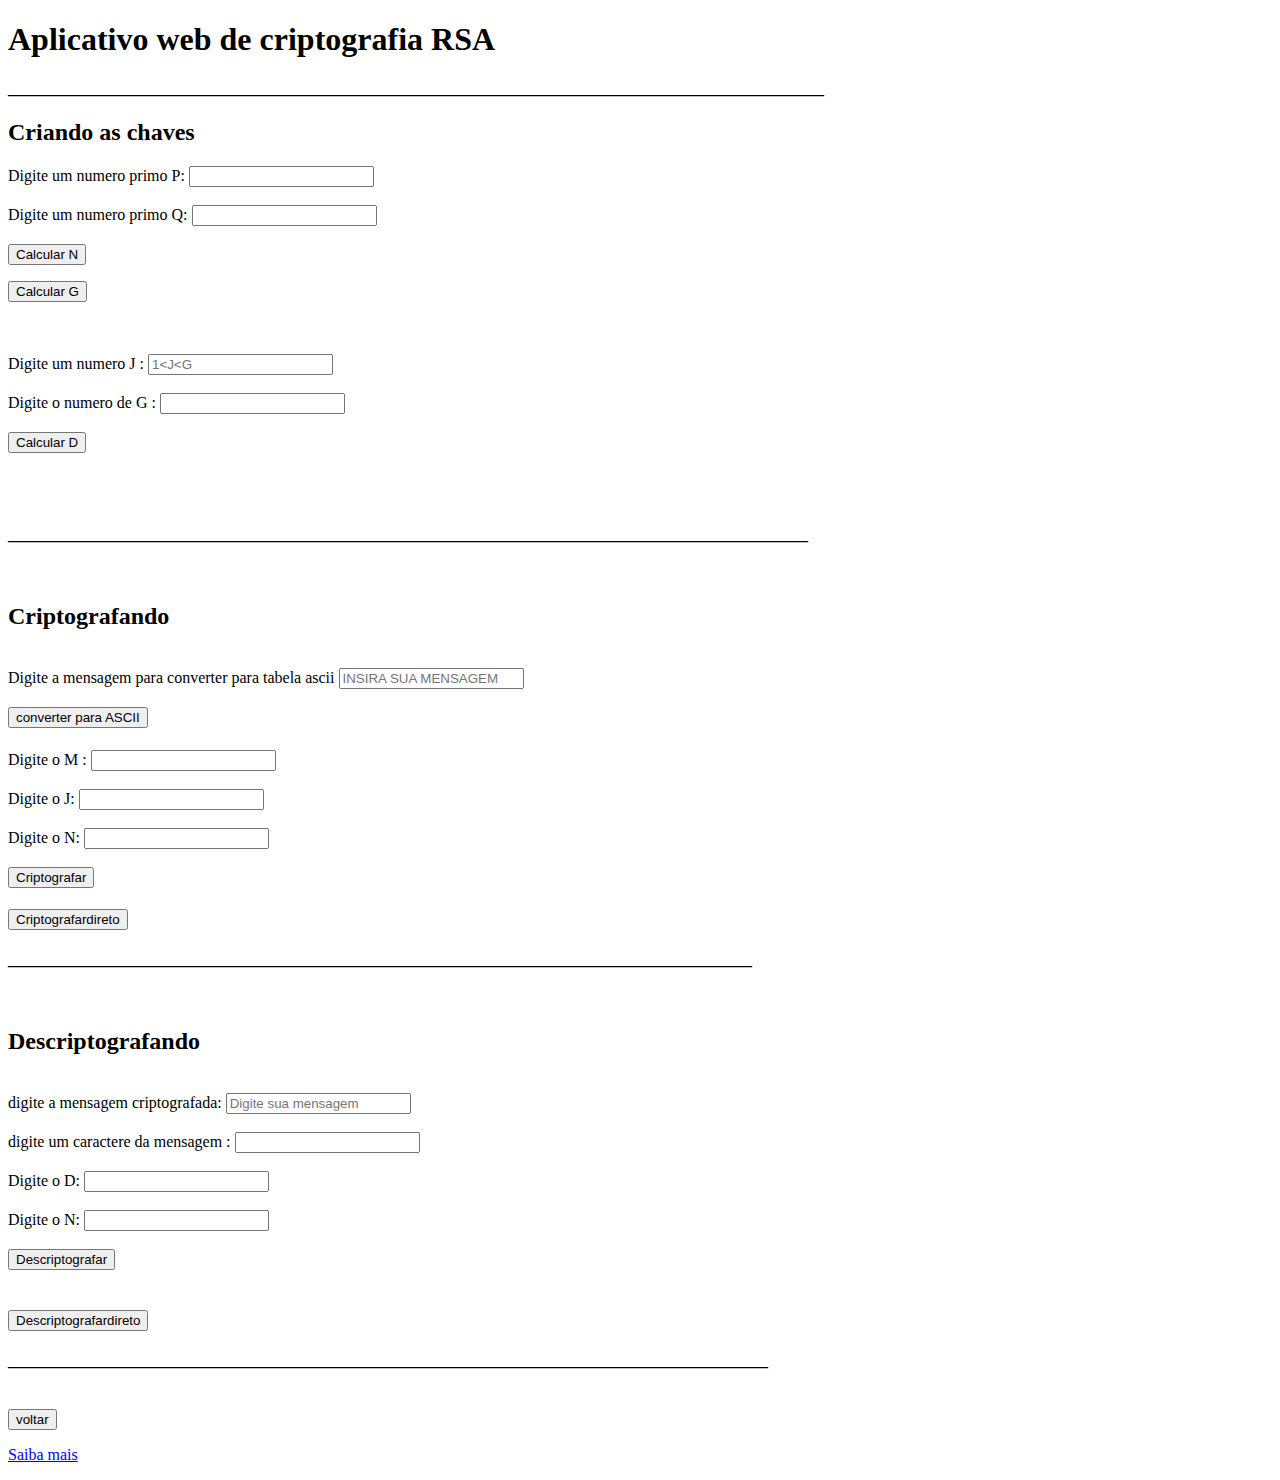
==== criptografiaRSA.html @ ee872bd5 "correcao" ====
<!DOCTYPE html>
<html lang="en">
<head>
  <meta charset="UTF-8">
  <meta name="viewport" content="width=device-width, initial-scale=1.0">
  <!-- <link rel="stylesheet" type="text/css" href="stile.css"> -->
  <!--<script src="script.js"></script> -->
 <!-- <script src="caminho/para/bigInt.js"></script> -->
  
    <link href = " https://oliveiral2001.github.io/Criptografia/sytle.css" rel = "stylesheet" >  
    <script src = " https://oliveiral2001.github.io/Criptografia/script.js "></script> 
    <!-- <link rel="stylesheet" href="sytle.css"> -->
  
        
<title>Criptografia</title>
</head>
<body>

<div id="titulo">
<!-- Titulo na página -->
<h1>Aplicativo web de criptografia RSA</h1>
</div>





 

  <div class="criandoaschaves"> 
            <h4>______________________________________________________________________________________________________</h4>
                <h2>  Criando as chaves </h2> 
            
                        
           
        
            
                    <div class="criptografar">

                            <label for="numP">Digite um numero primo P:</label>
                            <input type="number" class="campo" id="numP">
                            <br>
                            <br>
                            <label class="campo" for="numQ">Digite um numero primo Q:</label>
                            <input type="number" class="campo" id="numQ">
                            <br>
                            <br>
                              <button class="botao" onclick="realizarCalculoN()">Calcular N</button> 
                            <br>
                            <p id="N"> </p>


                            <button class="botao" onclick="realizarCalculoG()">Calcular G</button> 
                            <br>
                            <p id="G"> </p>

                            
                            <br>
                            <br>
                            <label for="J">Digite um numero J  :</label>
                            <input type="number" class="campo" id="J" placeholder="1<J<G">
                            
                            <br>
                            <br>
                            <label for="vG">Digite o numero de G  :</label>
                            <input type="number" class="campo" id="vG">
                            <br>
                            <br>
                            <button class="botao" onclick="calcularinverso()">Calcular D</button> 
                            <br>
                            <p id="resultado"> </p>


                 
                     </div>
                     <br>
                     <br>
                     <h4>____________________________________________________________________________________________________</h4>
    </div>

        <br>


<div class="criptografando"> 
    <h2>  Criptografando </h2>

  
    <br>
    <label for="mensagem"> Digite a mensagem para converter para tabela ascii</label>
    <input type="text" class="campo" id ="mensagem" placeholder="INSIRA SUA MENSAGEM">
    <br>
    <br>
    <button class="botao" onclick="converterParaASCII()" >converter para ASCII</button>

    <h4> <p id="tabelaASCII"></p> </h4>


    <label for="numM">Digite o M :</label>
    <input type="number" class="campo" id="numM">
    <br>
    <br>
    <label for="numJ">Digite o J:</label>
    <input type="number" class="campo" id="numJ">
    <br>
    <br>
    <label for="numN">Digite o N:</label>
    <input type="number" class="campo" id="numN">
    <br>
    <br>
    <button class="botao" onclick="calcularmodexponencial()">Criptografar</button> 
    <br>
    <h4> <p id="S" ></p> </h4>
   
    <button class="botao" onclick="criptografar()">Criptografardireto</button> 
    <br>
    <h4> <p id="R" ></p> </h4>
   
    


   

</div>

<div id="descriptografando"> 
    <h4>_____________________________________________________________________________________________</h4>

            <br>
            <h2>Descriptografando</h2>
           
         
            <br>
            <label for="numerosC"> digite a mensagem criptografada:</label>
          
          <input type="number" class="campo" id="numerosC" placeholder="Digite sua mensagem">   
            <br>
            <br>
            <label for="numC">digite um caractere da mensagem :</label>
            <input type="number" class="campo" id="numC">
            <br>
            <br>
            <label for="numD">Digite o D:</label>
            <input type="number" class="campo" id="numD">
            <br>
            <br>
            <label for="nuMN">Digite o N:</label>
            <input type="number" class="campo" id="nuMN">
            <br>
            <br>
            <button class="botao" onclick="calcular()">Descriptografar</button>
            
            <br>
            <h4> <p id="F" ></p> </h4>
            <br>

            <button class="botao" onclick="ModExponencial()">Descriptografardireto</button>
            
            <br>
            <h4> <p id="U" ></p> </h4>


           
         
        <h4>_______________________________________________________________________________________________</h4>
</br>
  </div>

<!-- Imagem
<img src="./img/GettyImages-1244304812.webp" alt="Foto do Bolsonaro">
-->
<!-- Link -->
<a href="/aplicativo-principal/index.html"> 

  <button class="botao"> voltar </button>
</a>
<br>
<p><a href="https://www.lambda3.com.br/2012/12/entendendo-de-verdade-a-criptografia-rsa/" target="_blank">Saiba mais</a></p>

</body>

</html>
---- sytle.css ----
body {
    text-align: center;
    margin-top: 100px;
    background:linear-gradient(90deg, #3a49ed,#5583f7, #46afbf )
  
  }
  
 #titulo{
color:white;
background-color:black;
font-size: 45px;
text-align: center;
font-family:Arial, Helvetica, sans-serif;
margin: 20px; ;


 }
  .criandoaschaves{
    display: flex;
    flex-direction: column;
    justify-content:center ;
    align-items: center;
    color: rgb(212, 251, 229);
    background-color: rgb(14, 18, 74);
    font-family: '';
    font-size: 28px;
    text-align: center;
    padding: 20px;
    margin: 20px;
  }

  .criptografando{
   /* color: rgb(0, 255, 21);*/
    background-color:rgb(14, 18, 74);
    font-family: '';
    font-size: 28px;
    text-align: center;
    padding: 20px;
    margin: 20px;
    color: white;
  }


  #descriptografando {
    background-color:rgb(14, 18, 74);
    font-size: 28px;
    margin: 20px;
    color: white;
  }

  .botao {
    width: 250px;
    height: 60px;
    font-size: 25px;
    border-radius: 15px;
    background-color: rgb(148, 140, 172);

  }

  .campo {

    width: 350px;
    height: 50px;
    font-size: 25px;
    border-radius: 10px;
  }

  .texto {
    font-size: 35px;


  }

  .subtitulo {

    font-size: 45px;
  }

  .titulo{

    font-size: 38px;


  }

  .logo{
    
    font-size: 24px;
    
  }

  .etapas{
    text-align:justify;
    
  
  }
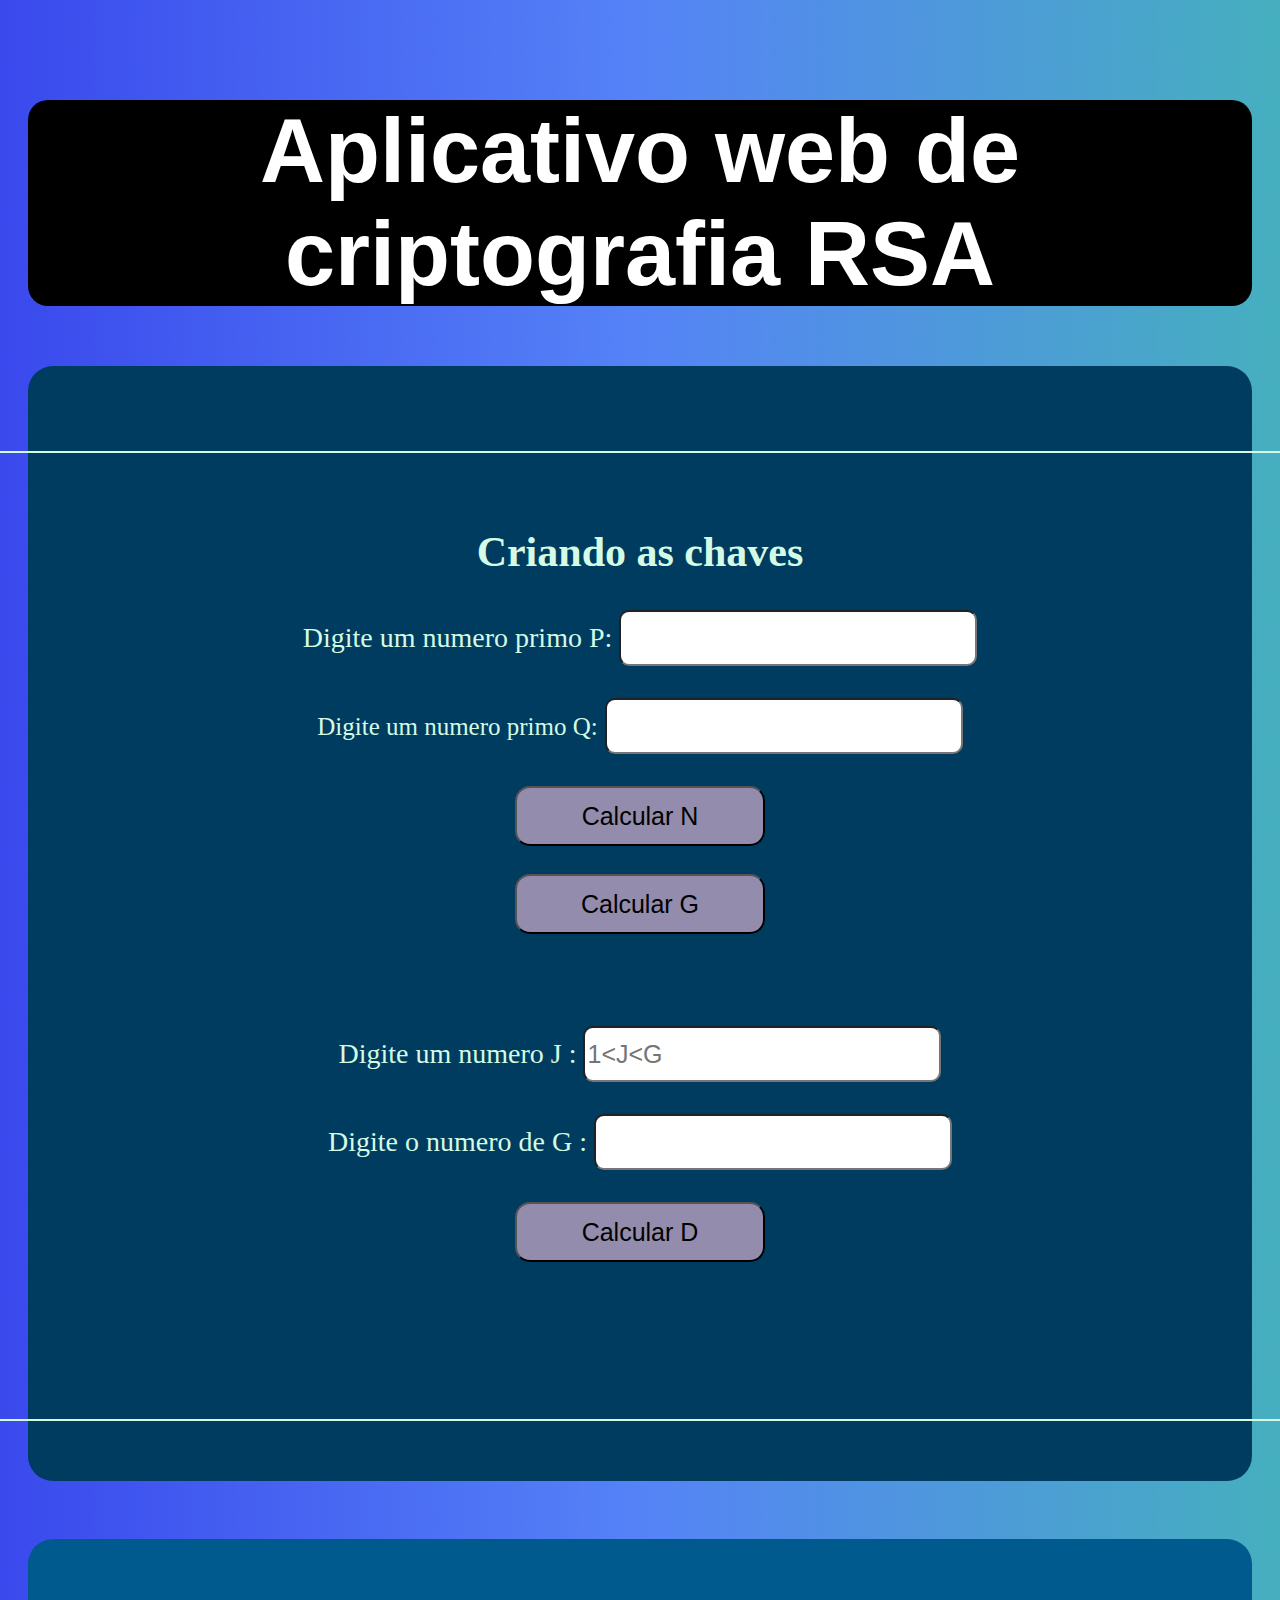
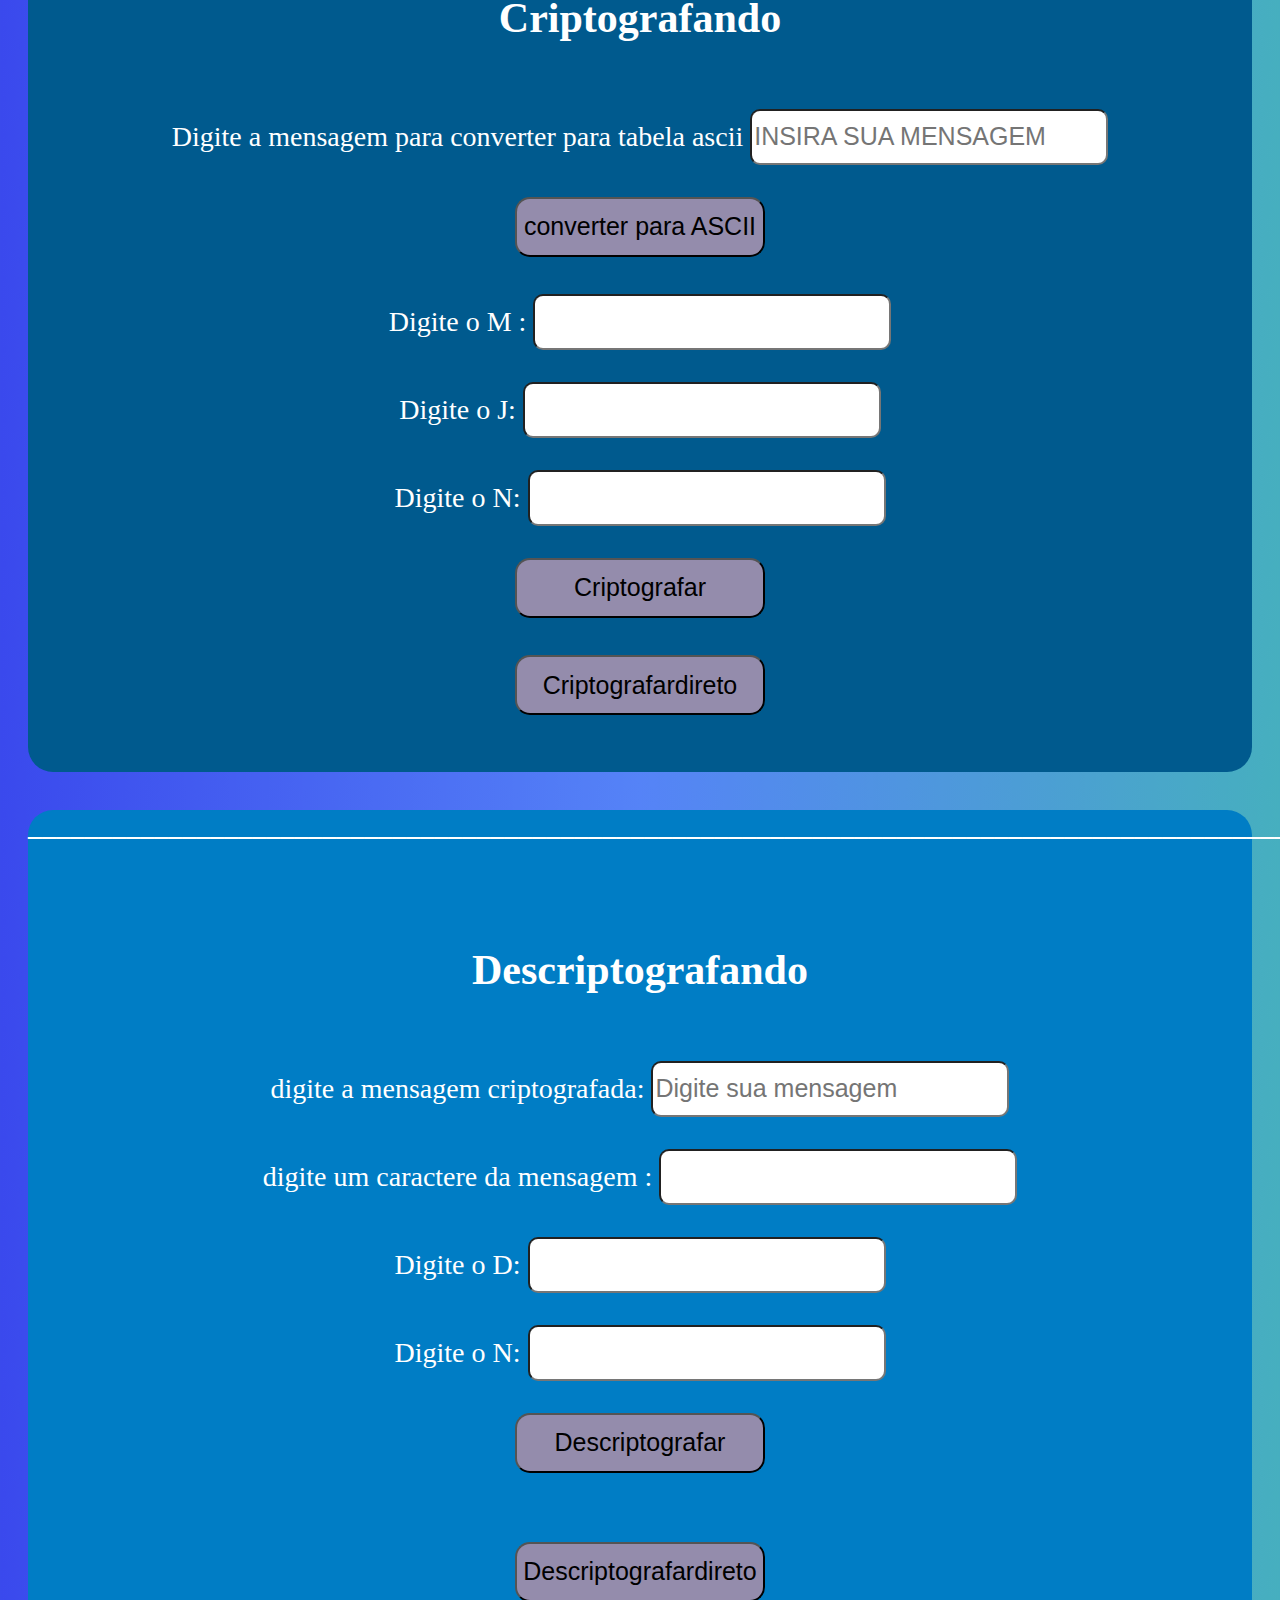
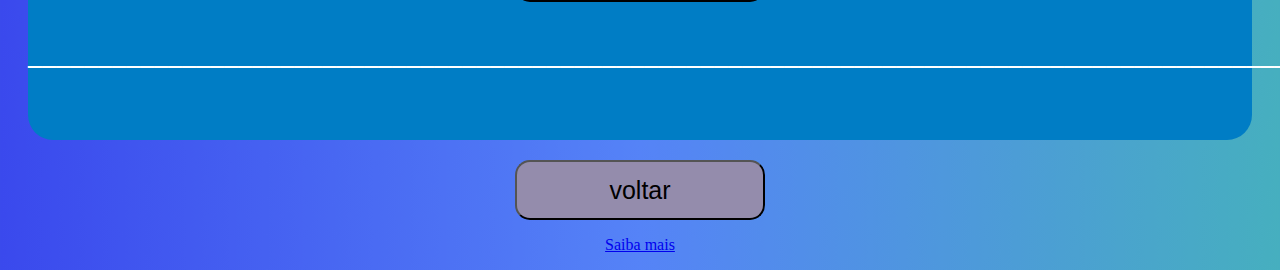
==== commit 2f1980f2: "nomeversao-8" ====
--- a/criptografiaRSA.html
+++ b/criptografiaRSA.html
@@ -3,11 +3,11 @@
 <head>
   <meta charset="UTF-8">
   <meta name="viewport" content="width=device-width, initial-scale=1.0">
-  <!-- <link rel="stylesheet" type="text/css" href="stile.css"> -->
+  <link rel="stylesheet" type="text/css" href="sytle.css">
   <!--<script src="script.js"></script> -->
  <!-- <script src="caminho/para/bigInt.js"></script> -->
   
-    <link href = " https://oliveiral2001.github.io/Criptografia/sytle.css" rel = "stylesheet" >  
+    <!-- <link href = " https://oliveiral2001.github.io/Criptografia/sytle.css" rel = "stylesheet" >   -->
     <script src = " https://oliveiral2001.github.io/Criptografia/script.js "></script> 
     <!-- <link rel="stylesheet" href="sytle.css"> -->
   
--- a/sytle.css
+++ b/sytle.css
@@ -11,7 +11,8 @@
 font-size: 45px;
 text-align: center;
 font-family:Arial, Helvetica, sans-serif;
-margin: 20px; ;
+margin: 20px; 
+border-radius: 20px;
 
 
  }
@@ -21,31 +22,34 @@
     justify-content:center ;
     align-items: center;
     color: rgb(212, 251, 229);
-    background-color: rgb(14, 18, 74);
+    background-color: #003c5f;
     font-family: '';
     font-size: 28px;
     text-align: center;
     padding: 20px;
     margin: 20px;
+    border-radius: 25px;
   }
 
   .criptografando{
    /* color: rgb(0, 255, 21);*/
-    background-color:rgb(14, 18, 74);
+    background-color:#005a8e;
     font-family: '';
     font-size: 28px;
     text-align: center;
     padding: 20px;
     margin: 20px;
     color: white;
+    border-radius: 25px;
   }
 
 
   #descriptografando {
-    background-color:rgb(14, 18, 74);
+    background-color:#007dc5;
     font-size: 28px;
     margin: 20px;
     color: white;
+    border-radius: 25px;
   }
 
   .botao {
--- a/sytle.css
+++ b/sytle.css
@@ -11,7 +11,8 @@
 font-size: 45px;
 text-align: center;
 font-family:Arial, Helvetica, sans-serif;
-margin: 20px; ;
+margin: 20px; 
+border-radius: 20px;
 
 
  }
@@ -21,31 +22,34 @@
     justify-content:center ;
     align-items: center;
     color: rgb(212, 251, 229);
-    background-color: rgb(14, 18, 74);
+    background-color: #003c5f;
     font-family: '';
     font-size: 28px;
     text-align: center;
     padding: 20px;
     margin: 20px;
+    border-radius: 25px;
   }
 
   .criptografando{
    /* color: rgb(0, 255, 21);*/
-    background-color:rgb(14, 18, 74);
+    background-color:#005a8e;
     font-family: '';
     font-size: 28px;
     text-align: center;
     padding: 20px;
     margin: 20px;
     color: white;
+    border-radius: 25px;
   }
 
 
   #descriptografando {
-    background-color:rgb(14, 18, 74);
+    background-color:#007dc5;
     font-size: 28px;
     margin: 20px;
     color: white;
+    border-radius: 25px;
   }
 
   .botao {
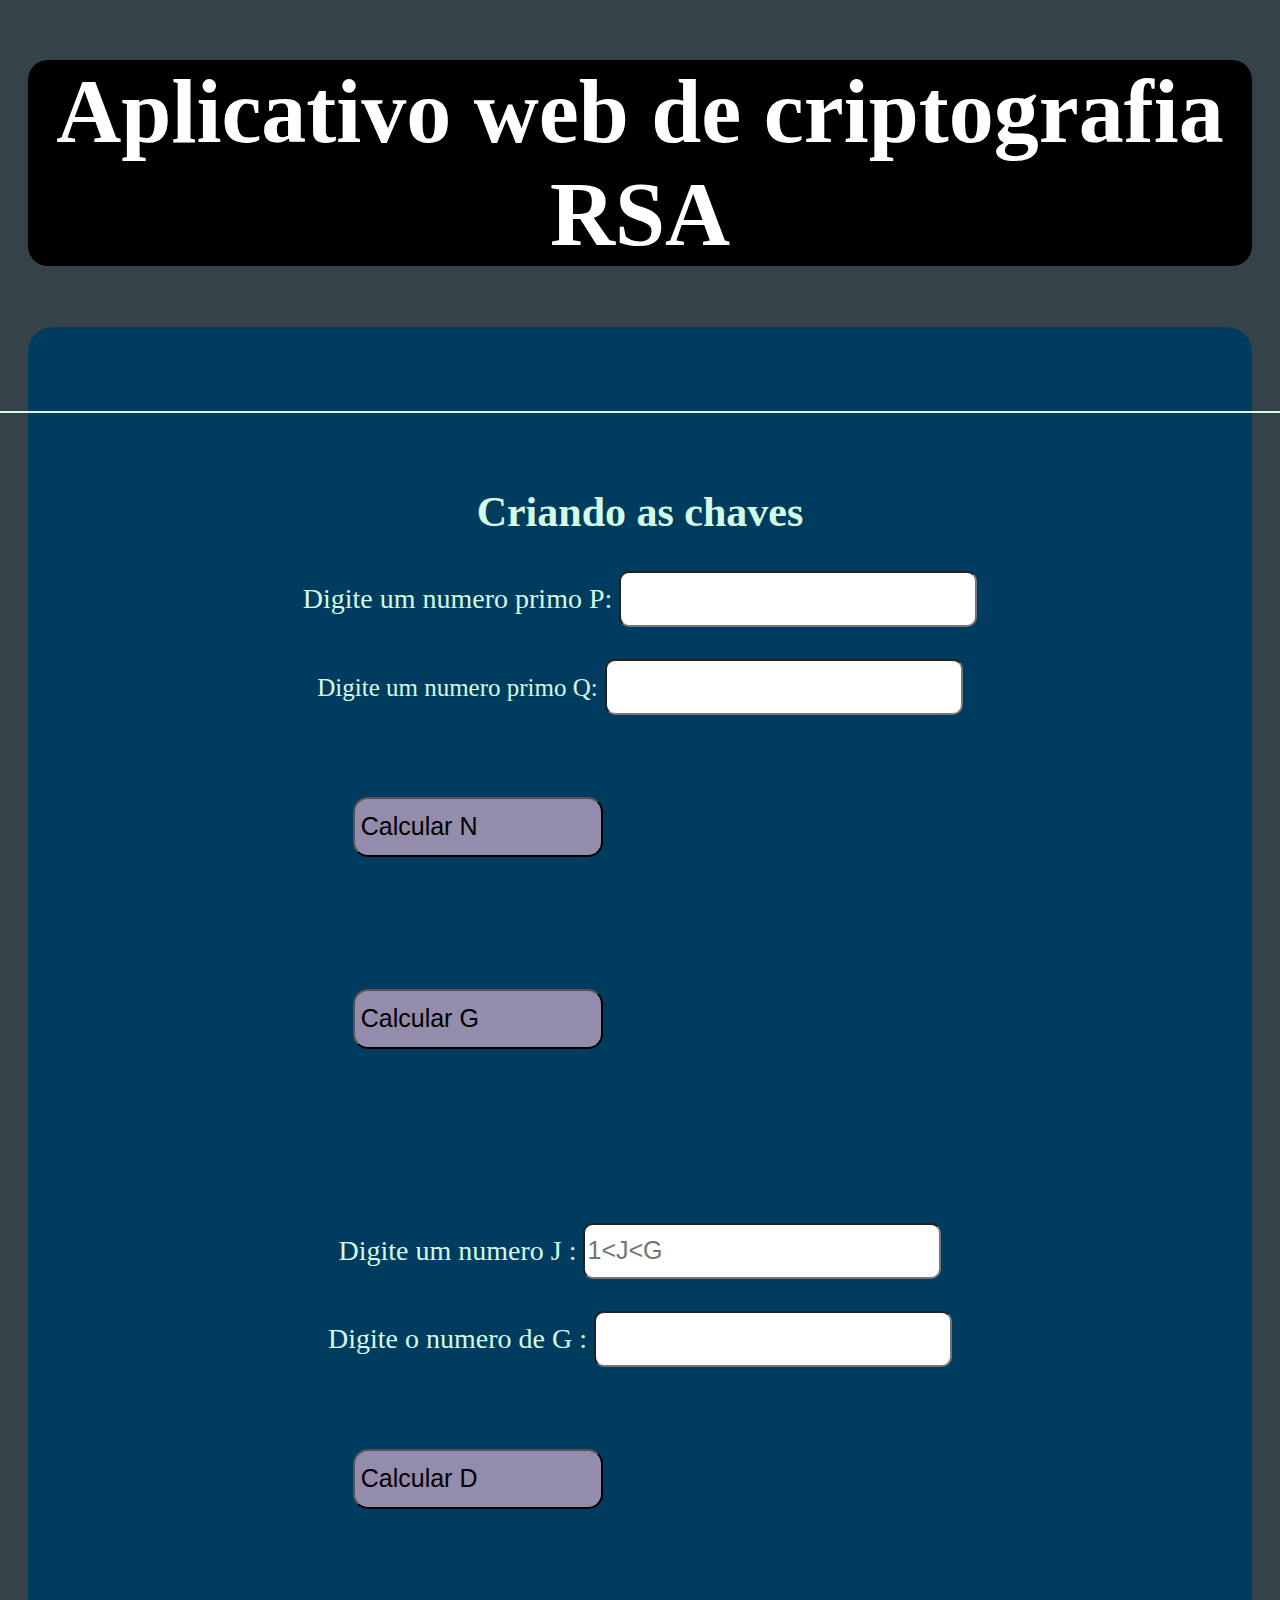
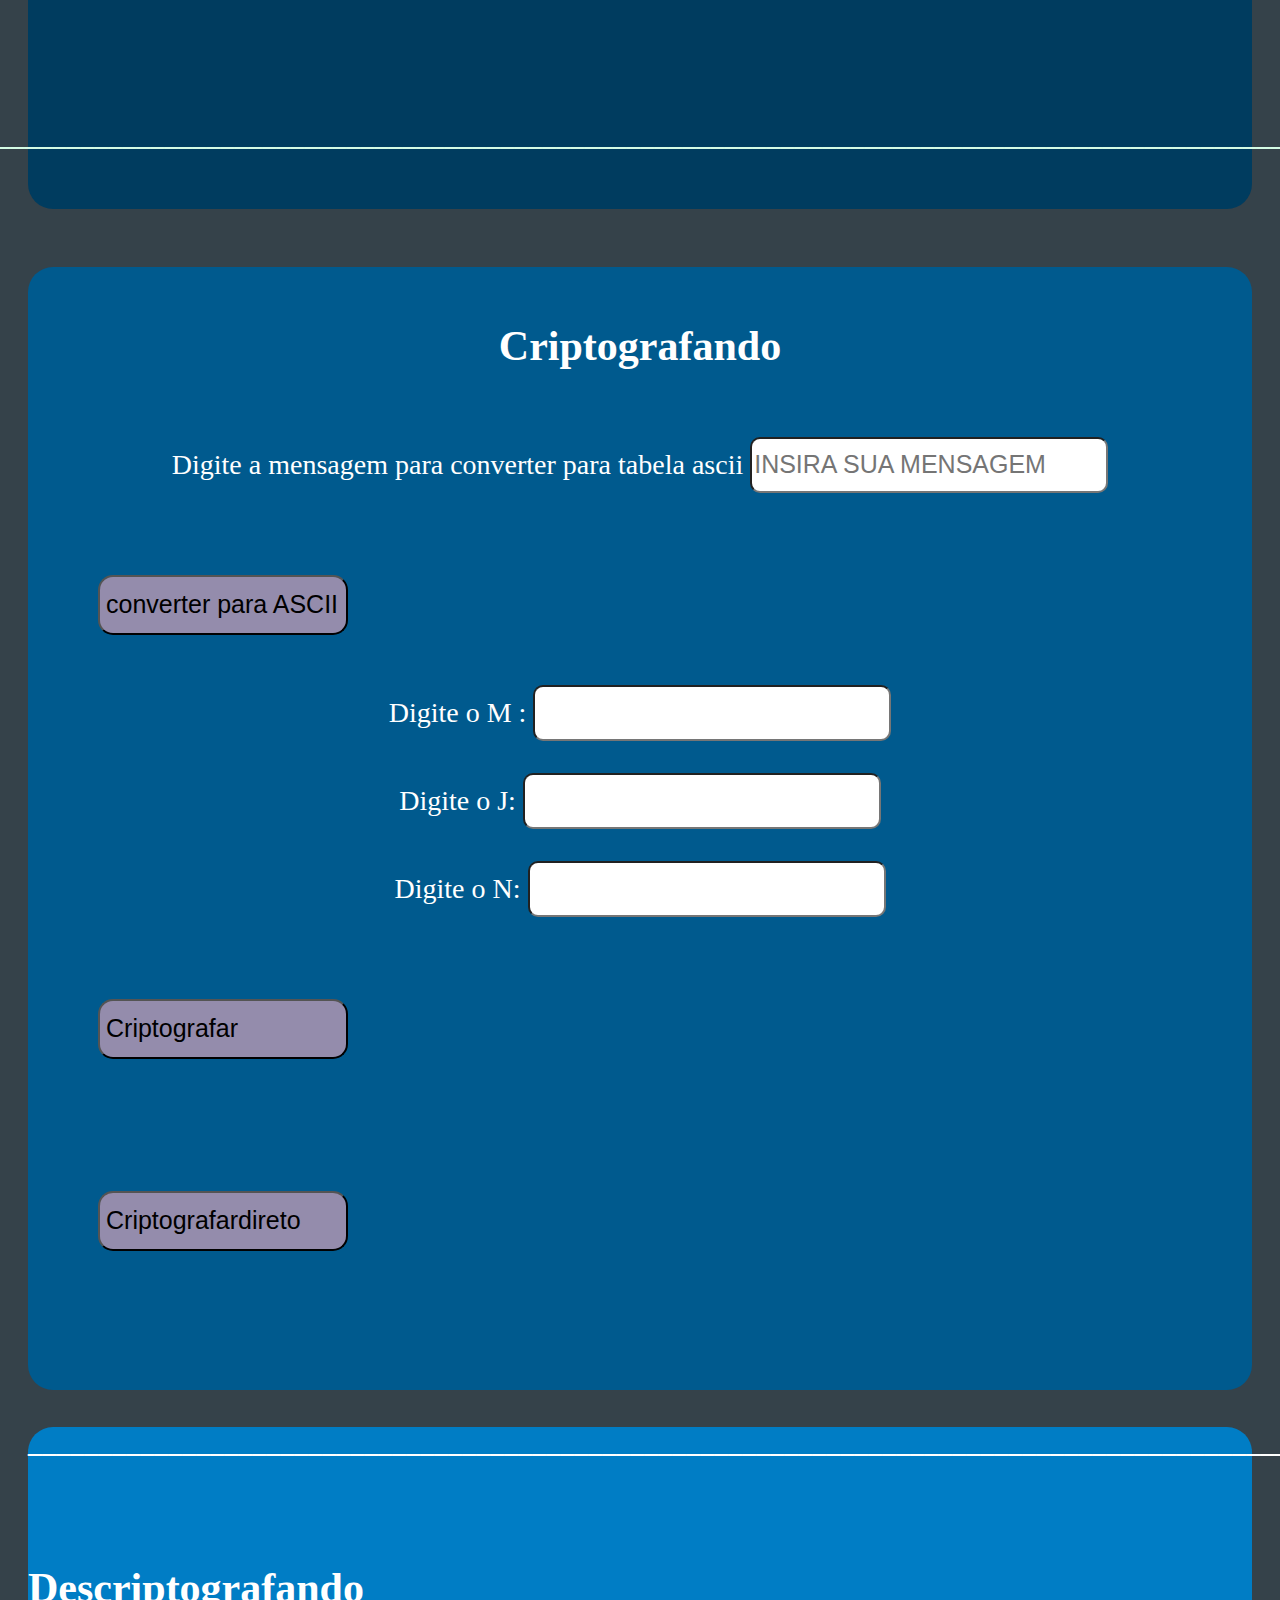
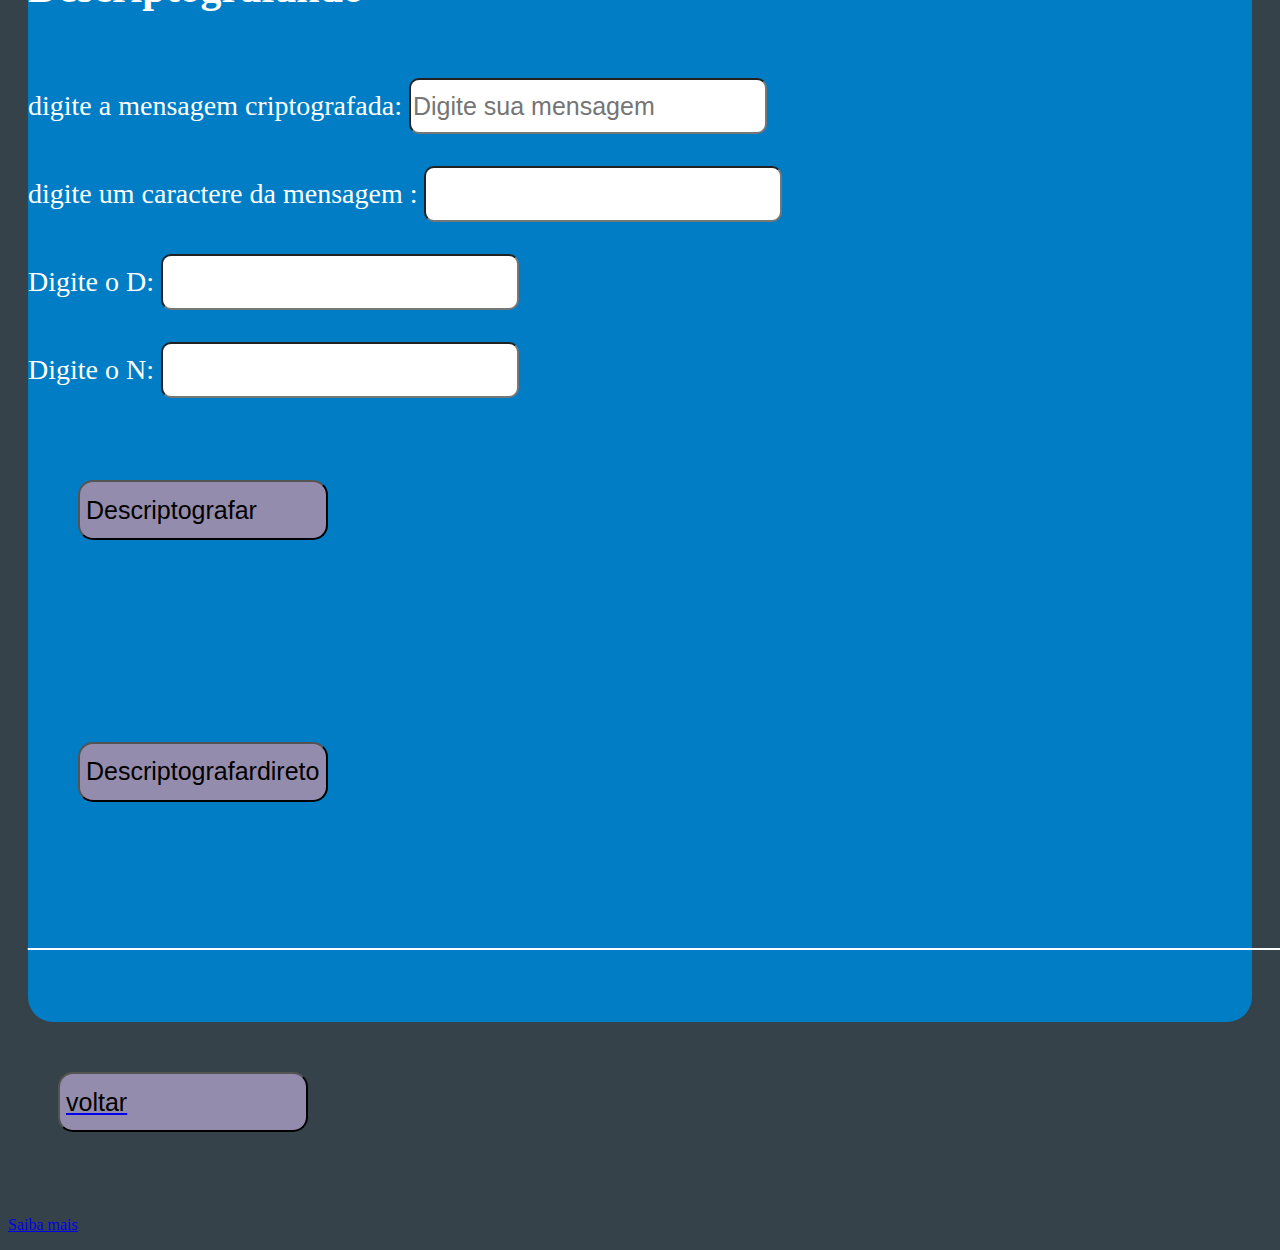
==== commit 5b57852d: "005" ====
--- a/criptografiaRSA.html
+++ b/criptografiaRSA.html
@@ -4,12 +4,11 @@
   <meta charset="UTF-8">
   <meta name="viewport" content="width=device-width, initial-scale=1.0">
   <link rel="stylesheet" type="text/css" href="sytle.css">
-  <!--<script src="script.js"></script> -->
- <!-- <script src="caminho/para/bigInt.js"></script> -->
+ 
   
     <!-- <link href = " https://oliveiral2001.github.io/Criptografia/sytle.css" rel = "stylesheet" >   -->
     <script src = " https://oliveiral2001.github.io/Criptografia/script.js "></script> 
-    <!-- <link rel="stylesheet" href="sytle.css"> -->
+   
   
         
 <title>Criptografia</title>
--- a/sytle.css
+++ b/sytle.css
@@ -1,100 +1,148 @@
-body {
-    text-align: center;
-    margin-top: 100px;
-    background:linear-gradient(90deg, #3a49ed,#5583f7, #46afbf )
-  
-  }
-  
- #titulo{
-color:white;
-background-color:black;
-font-size: 45px;
-text-align: center;
-font-family:Arial, Helvetica, sans-serif;
-margin: 20px; 
-border-radius: 20px;
+body {in-top: 100px;
+  background: #35424a;
+
+}
+
+#titulo {
+  color: white;
+  background-color: black;
+  font-size: 45px;
+  text-align: center;
+  font-family: zapf-chancery, cursive;
+  margin: 20px;
+  border-radius: 20px;
 
 
- }
-  .criandoaschaves{
-    display: flex;
-    flex-direction: column;
-    justify-content:center ;
-    align-items: center;
-    color: rgb(212, 251, 229);
-    background-color: #003c5f;
-    font-family: '';
-    font-size: 28px;
-    text-align: center;
-    padding: 20px;
-    margin: 20px;
-    border-radius: 25px;
-  }
+}
 
-  .criptografando{
-   /* color: rgb(0, 255, 21);*/
-    background-color:#005a8e;
-    font-family: '';
-    font-size: 28px;
-    text-align: center;
-    padding: 20px;
-    margin: 20px;
-    color: white;
-    border-radius: 25px;
-  }
+.criandoaschaves {
+  display: flex;
+  flex-direction: column;
+  justify-content: center;
+  align-items: center;
+  color: rgb(212, 251, 229);
+  background-color: #003c5f;
+  /* font-family: ''; */
+  font-size: 28px;
+  text-align: center;
+  padding: 20px;
+  margin: 20px;
+  border-radius: 25px;
+}
+
+.criptografando {
+  /* color: rgb(0, 255, 21);*/
+  background-color: #005a8e;
+  font-family: '';
+  font-size: 28px;
+  text-align: center;
+  padding: 20px;
+  margin: 20px;
+  color: white;
+  border-radius: 25px;
+}
 
 
-  #descriptografando {
-    background-color:#007dc5;
-    font-size: 28px;
-    margin: 20px;
-    color: white;
-    border-radius: 25px;
-  }
+#descriptografando {
+  background-color: #007dc5;
+  font-size: 28px;
+  margin: 20px;
+  color: white;
+  border-radius: 25px;
+}
 
-  .botao {
-    width: 250px;
-    height: 60px;
+.quadrobotoes {
+  display: flex;
+  border: 1px solid red;
+  flex-direction: column;
+  margin: 50px;
+}
+
+.botoes{
+    width: 700px;
+    height: 350px;
+    align-items: center;
     font-size: 25px;
-    border-radius: 15px;
-    background-color: rgb(148, 140, 172);
+
+}
+
+
+.botao {
+  width: 250px;
+  height: 60px;
+  font-size: 25px;
+  border-radius: 15px;
+  background-color: rgb(148, 140, 172);
+  display: flex;
+  margin: 50px;
+  align-items: center;
+}
+
+/* 
+  .botaoRSA{
+    float: left;
+    width: 500px;
+    height: 250px;
 
   }
 
-  .campo {
+  .fazerRSA{
+    float: right;
+    width: 500px;
+    height: 250px;
+  } */
 
-    width: 350px;
-    height: 50px;
-    font-size: 25px;
-    border-radius: 10px;
-  }
+.campo {
 
-  .texto {
-    font-size: 35px;
+  width: 350px;
+  height: 50px;
+  font-size: 25px;
+  border-radius: 10px;
+}
+
+.texto {
+  font-size: 35px;
+  color: white;
+  font-family: freeMono, monospace;
 
 
-  }
+}
 
-  .subtitulo {
+.subtitulo {
 
-    font-size: 45px;
-  }
+  font-size: 45px;
+  color: white;
+  font-family: courier, monospace;
 
-  .titulo{
+}
 
-    font-size: 38px;
+.titulo {
+
+  font-size: 38px;
 
 
-  }
+}
 
-  .logo{
-    
-    font-size: 24px;
-    
-  }
+.logo {
 
-  .etapas{
-    text-align:justify;
-    
-  
-  }
+  font-size: 20px;
+  /* width: 800px; */
+  /* height: 400px; */
+  /* background-color: black; */
+  color: white;
+  margin: 50px;
+  border-radius: 20px;
+}
+
+.etapas {
+  text-align: justify;
+
+
+}
+
+.resumo {
+  font-size: 40px;
+  color: white;
+  font-family: 'Courier New', monospace;
+
+}